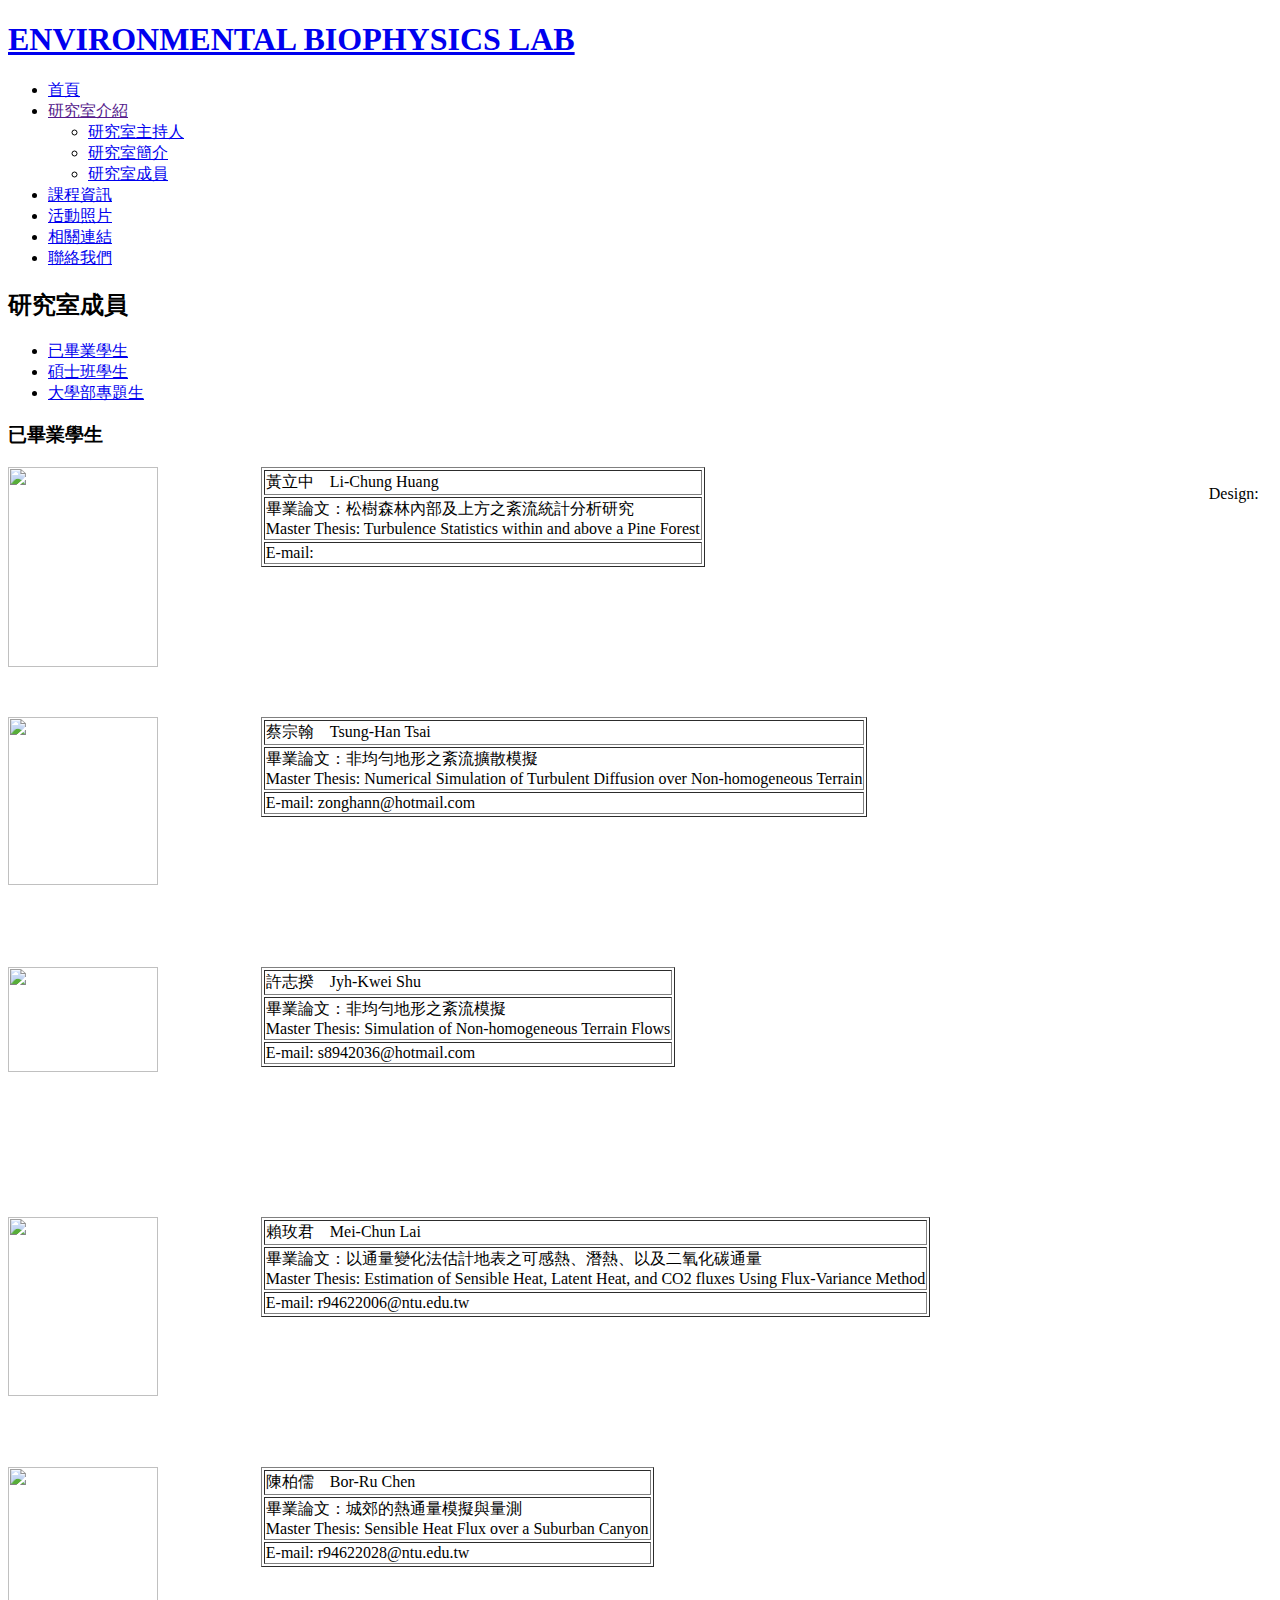
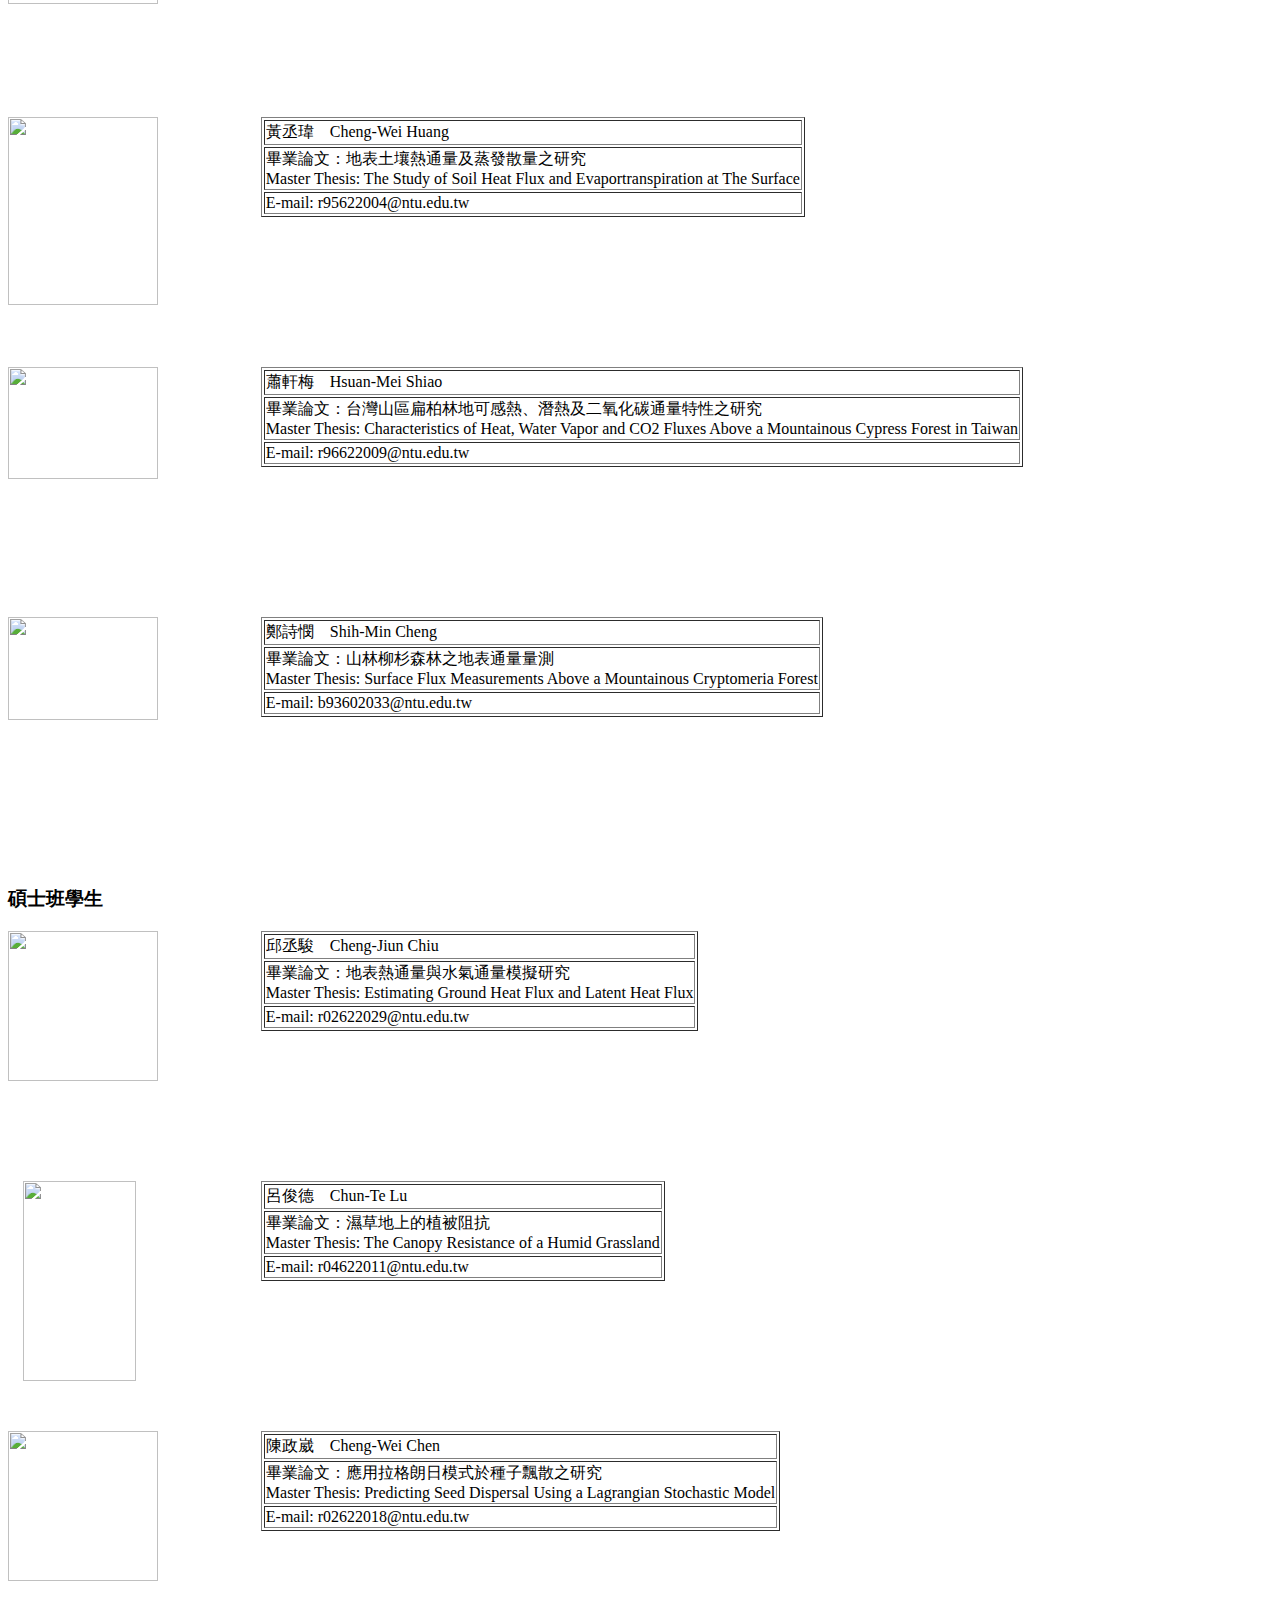
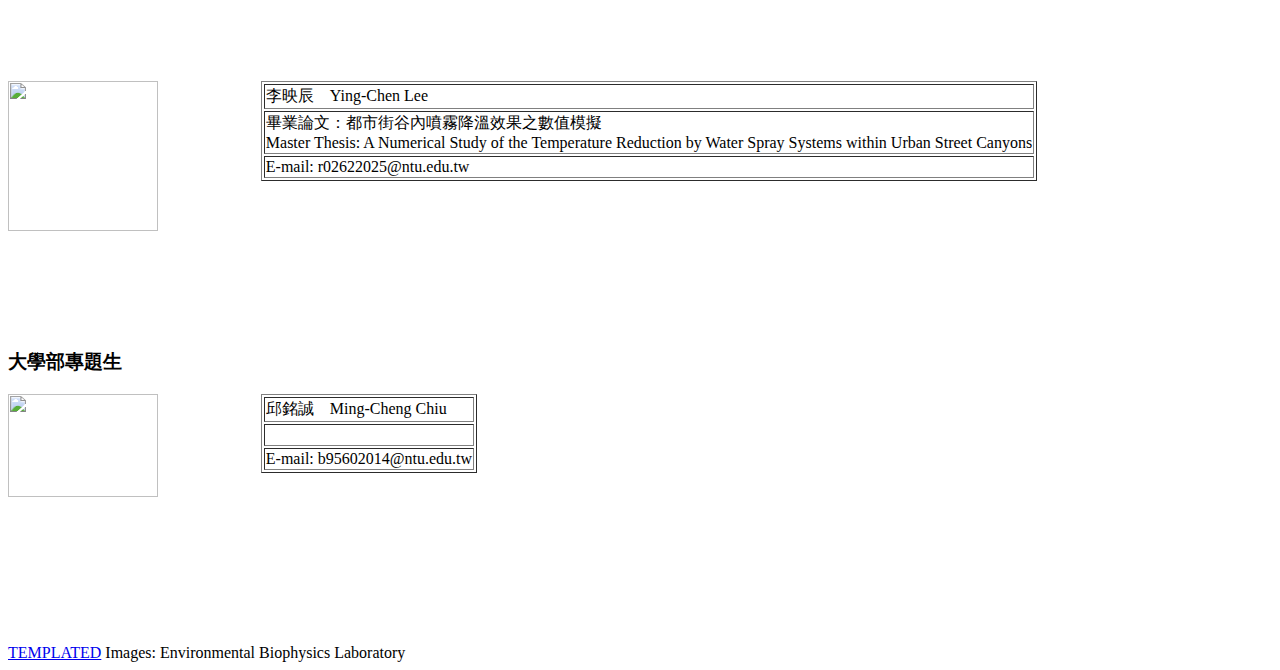
==== member.html @ 678f79be "Add files via upload" ====
<!DOCTYPE HTML>
<!--
	Solarize by TEMPLATED
	templated.co @templatedco
	Released for free under the Creative Commons Attribution 3.0 license (templated.co/license)
-->
<html>
	<head>
		<title>研究室成員 - 環境生物物理研究室</title>
		<meta http-equiv="content-type" content="text/html; charset=utf-8" />
		<meta name="description" content="" />
		<meta name="keywords" content="" />
		<!--[if lte IE 8]><script src="css/ie/html5shiv.js"></script><![endif]-->
		<script src="js/jquery.min.js"></script>
		<script src="js/jquery.dropotron.min.js"></script>
		<script src="js/skel.min.js"></script>
		<script src="js/skel-layers.min.js"></script>
		<script src="js/init.js"></script>
		<noscript>
			<link rel="stylesheet" href="css/skel.css" />
			<link rel="stylesheet" href="css/style.css" />
		</noscript>
		<!--[if lte IE 8]><link rel="stylesheet" href="css/ie/v8.css" /><![endif]-->
	</head>
	<body>

		<!-- Header Wrapper -->
			<div class="wrapper style1">
			
				<!-- Header -->
				<div id="header">
					<div class="container">
							
						<!-- Logo -->
							<h1><a href="index.html" id="logo">ENVIRONMENTAL BIOPHYSICS LAB</a></h1>
						
						<!-- Nav -->
							<nav id="nav">
								<ul>
									<li class="active"><a href="index.html">首頁</a></li>
									<li>
										<a href="">研究室介紹</a>
										<ul>
											<li><a href="prof.html">研究室主持人</a></li>
											<li><a href="about.html">研究室簡介</a></li>
											<li><a href="member.html">研究室成員</a></li>
											<!-- <li>
												<a href="">Phasellus consequat</a>
												<ul>
													<li><a href="#">Lorem ipsum dolor</a></li>
													<li><a href="#">Phasellus consequat</a></li>
													<li><a href="#">Magna phasellus</a></li>
													<li><a href="#">Etiam dolore nisl</a></li>
													<li><a href="#">Veroeros feugiat</a></li>
												</ul>
											</li> -->
											<!-- <li><a href="#">some text</a></li> -->
										</ul>
									</li>
									<li><a href="course.html">課程資訊</a></li>
									<li><a href="activities.html">活動照片</a></li>
									<li><a href="link.html">相關連結</a></li>
									<li><a href="contact.html">聯絡我們</a></li>
								</ul>
							</nav>
	
					</div>
				</div>
			</div>
		
		<!-- Main -->
			<div id="main" class="wrapper style4">
				<div class="container">
					<div class="row">

						<!-- Sidebar -->
						<div id="sidebar" class="2u">
							<section>
								<header class="major">
									<h2>研究室成員</h2>
								</header>									
								<ul class="default">
									<li><a href="#01">已畢業學生</a></li>
									<li><a href="#02">碩士班學生</a></li>
									<li><a href="#03">大學部專題生</a></li>									
								</ul>
							</section>
							<!-- <section>
								<header class="major">
									<h2>Mauris vulputate</h2>
								</header>
								<ul class="default">
									<li><a href="#">Pellentesque lectus gravida blandit</a></li>
									<li><a href="#">Lorem ipsum consectetuer adipiscing</a></li>
									<li><a href="#">Phasellus nibh pellentesque congue</a></li>
									<li><a href="#">Cras vitae metus aliquam pharetra</a></li>
									<li><a href="#">Maecenas vitae orci feugiat eleifend</a></li>
									<li><a href="#">Phasellus nibh pellentesque congue</a></li>
									<li><a href="#">Cras vitae metus aliquam pharetra</a></li>
								</ul>
							</section> -->
						</div>

						<!-- Content -->
						<div id="content" class="10u skel-cell-important">
							<section>
								<!-- <header class="major">
									<h2>謝正義</h2><br>
									<p>Cheng-I, Hsieh</p>
									<img src="images/prof.jpg">
									<!-- <span class="byline">Nullam non wisi a sem semper eleifend</span> -->
								<!--</header> -->
								<a name="01"></a>
								<h3>已畢業學生</h3>
								<div style="float: left; width: 20%; height: 250px"><img src="images/member/leyzon.jpg" width="150" height="200" border="0"></div>
								<div style="float: left;width: 75%; height: 250px"><table style="vertical-align:middle;" border="1">
									<tr>										
										<td>黃立中　Li-Chung Huang</td>										
									</tr>
									<tr>
										<td>畢業論文：松樹森林內部及上方之紊流統計分析研究<br>
										Master Thesis: Turbulence Statistics within and above a Pine Forest</td>
									</tr>
									<tr>
										<td>E-mail: </td>
									</tr>
								</table></div>

								<div style="float: left; width: 20%; height: 250px"><img src="images/member/zonghan.JPG" width="150" height="168" border="0"></div>
								<div style="float: left;width: 75%; height: 250px"><table style="vertical-align:middle;" border="1">
									<tr>
										<td>蔡宗翰　Tsung-Han Tsai</td>
									</tr>
									<tr>
										<td>畢業論文：非均勻地形之紊流擴散模擬<br>
										Master Thesis: Numerical Simulation of Turbulent Diffusion over Non-homogeneous Terrain</td>
									</tr>
									<tr>
										<td>E-mail: zonghann@hotmail.com</td>
									</tr>
								</table></div>
								<br>

								<div style="float: left; width: 20%; height: 250px"><img src="images/member/kway.jpg" width="150" height="105" border="0"></div>
								<div style="float: left;width: 75%; height: 250px"><table style="vertical-align:middle;" border="1">
									<tr>
										<td>許志揆　Jyh-Kwei Shu</td>
									</tr>
									<tr>
										<td>畢業論文：非均勻地形之紊流模擬<br>
										Master Thesis: Simulation of Non-homogeneous Terrain Flows</td>
									</tr>
									<tr>
										<td>E-mail: s8942036@hotmail.com</td>
									</tr>
								</table></div>
								
								<div style="float: left; width: 20%; height: 250px"><img src="images/member/DSCN2741-01.jpg" width="150" height="179" border="0"></div>
								<div style="float: left;width: 75%; height: 250px"><table style="vertical-align:middle;" border="1">
									<tr>
										<td>賴玫君　Mei-Chun Lai</td>
									</tr>
									<tr>
										<td>畢業論文：以通量變化法估計地表之可感熱、潛熱、以及二氧化碳通量<br>
										Master Thesis: Estimation of Sensible Heat, Latent Heat, and CO2 fluxes Using Flux-Variance Method</td>
									</tr>
									<tr>
										<td>E-mail: r94622006@ntu.edu.tw</td>
									</tr>
								</table></div>

								<div style="float: left; width: 20%; height: 250px"><img src="images/member/IMG_1865.jpg" width="150" height="137" border="0"></div>
								<div style="float: left;width: 75%; height: 250px"><table style="vertical-align:middle;" border="1">
									<tr>
										<td>陳柏儒　Bor-Ru Chen</td>
									</tr>
									<tr>
										<td>畢業論文：城郊的熱通量模擬與量測<br>
										Master Thesis: Sensible Heat Flux over a Suburban Canyon</td>
									</tr>
									<tr>
										<td>E-mail: r94622028@ntu.edu.tw</td>
									</tr>
								</table></div>

								<div style="float: left; width: 20%; height: 250px"><img src="images/member/DSC00196-1.jpg" width="150" height="188" border="0"></div>
								<div style="float: left;width: 75%; height: 250px"><table style="vertical-align:middle;" border="1">
									<tr>
										<td>黃丞瑋　Cheng-Wei Huang</td>
									</tr>
									<tr>
										<td>畢業論文：地表土壤熱通量及蒸發散量之研究<br>
										Master Thesis: The Study of Soil Heat Flux and Evaportranspiration at The Surface</td>
									</tr>
									<tr>
										<td>E-mail: r95622004@ntu.edu.tw</td>
									</tr>
								</table></div>

								<div style="float: left; width: 20%; height: 250px"><img src="images/member/P4170003.JPG" width="150" height="112" border="0"></div>
								<div style="float: left;width: 75%; height: 250px"><table style="vertical-align:middle;" border="1">
									<tr>
										<td>蕭軒梅　Hsuan-Mei Shiao</td>
									</tr>
									<tr>
										<td>畢業論文：台灣山區扁柏林地可感熱、潛熱及二氧化碳通量特性之研究<br>
										Master Thesis: Characteristics of Heat, Water Vapor and CO2 Fluxes Above a Mountainous Cypress Forest in Taiwan</td>
									</tr>
									<tr>
										<td>E-mail: r96622009@ntu.edu.tw</td>
									</tr>
								</table></div>
								
								<div style="float: left; width: 20%; height: 250px"><img src="images/member/cheng.JPG" width="150" height="103" border="0"></div>
								<div style="float: left;width: 75%; height: 250px"><table style="vertical-align:middle;" border="1">
									<tr>
										<td>鄭詩憫　Shih-Min Cheng</td>
									</tr>
									<tr>
										<td>畢業論文：山林柳杉森林之地表通量量測<br>
										Master Thesis:  Surface Flux Measurements Above a Mountainous Cryptomeria Forest</td>
									</tr>
									<tr>
										<td>E-mail: b93602033@ntu.edu.tw</td>
									</tr>
								</table></div>

								<a name="02"></a>
								<div style="float: left; width: 100%;"><h3>碩士班學生</h3></div>
								<div style="float: left; width: 20%; height: 250px"><img src="images/member/chengjiun.jpg" width="150" height="150" border="0"></div>
								<div style="float: left;width: 75%; height: 250px"><table style="vertical-align:middle;" border="1">
									<tr>
										<td>邱丞駿　Cheng-Jiun Chiu</td>
									</tr>
									<tr>
										<td>畢業論文：地表熱通量與水氣通量模擬研究<br>
										Master Thesis: Estimating Ground Heat Flux and Latent Heat Flux</td>
									</tr>
									<tr>
										<td>E-mail: r02622029@ntu.edu.tw</td>
									</tr>
								</table></div>

								<div style="float: left; width: 20%; height: 250px"><img src="images/member/chunte.jpg" style="width:112.5px; height:200px; border:0;margin-left: 15px;"></div>
								<div style="float: left;width: 75%; height: 250px"><table style="vertical-align:middle;" border="1">
									<tr>
										<td>呂俊德　Chun-Te Lu</td>
									</tr>
									<tr>
										<td>畢業論文：濕草地上的植被阻抗<br>
										Master Thesis: The Canopy Resistance of a Humid Grassland</td>
									</tr>
									<tr>
										<td>E-mail: r04622011@ntu.edu.tw</td>
									</tr>
								</table></div>

								<div style="float: left; width: 20%; height: 250px"><img src="images/member/weichen.jpg" width="150" height="150" border="0"></div>
								<div style="float: left;width: 75%; height: 250px"><table style="vertical-align:middle;" border="1">
									<tr>
										<td>陳政崴　Cheng-Wei Chen</td>
									</tr>
									<tr>
										<td>畢業論文：應用拉格朗日模式於種子飄散之研究<br>
										Master Thesis: Predicting Seed Dispersal Using a Lagrangian Stochastic Model</td>
									</tr>
									<tr>
										<td>E-mail: r02622018@ntu.edu.tw</td>
									</tr>
								</table></div>

								<div style="float: left; width: 20%; height: 250px"><img src="images/member/yingchen.jpg" width="150" height="150" border="0"></div>
								<div style="float: left;width: 75%; height: 250px"><table style="vertical-align:middle;" border="1">
									<tr>
										<td>李映辰　Ying-Chen Lee</td>
									</tr>
									<tr>
										<td>畢業論文：都市街谷內噴霧降溫效果之數值模擬<br>
										Master Thesis: A Numerical Study of the Temperature Reduction by Water Spray Systems within Urban Street Canyons</td>
									</tr>
									<tr>
										<td>E-mail: r02622025@ntu.edu.tw</td>
									</tr>
								</table></div>
																
								<a name="03"></a>
								<div style="float: left; width: 100%;"><h3>大學部專題生</h3></div>
								<div style="float: left; width: 20%; height: 250px"><img src="images/member/chiu.JPG" width="150" height="103" border="0"></div>
								<div style="float: left;width: 75%; height: 250px"><table style="vertical-align:middle;" border="1">
									<tr>
										<td>邱銘誠　Ming-Cheng Chiu</td>
									</tr>
									<tr>
										<td> <br>
										</td>
									</tr>
									<tr>
										<td>E-mail: b95602014@ntu.edu.tw</td>
									</tr>
								</table></div>
														
							</section>
						</div>
					</div>
				</div>
			</div>
		
		<!-- Team -->
			<!--<div class="wrapper style5">
				<section id="team" class="container">
					<header class="major">
						<h2>Cras vitae metus aliNuam</h2>
						<span class="byline">pulvinar mollis. Vestibulum sem magna, elementum vestibulum arcu</span>
					</header>
					<div class="row">
						<div class="3u">
							<a href="#" class="image"><img src="images/placeholder.png" alt=""></a>
							<h3>Molly Millions</h3>
							<p>In posuere eleifend odio quisque semper augue wisi ligula.</p>
						</div>
						<div class="3u">
							<a href="#" class="image"><img src="images/placeholder.png" alt=""></a>
							<h3>Henry Dorsett Case</h3>
							<p>In posuere eleifend odio quisque semper augue wisi ligula.</p>
						</div>
						<div class="3u">
							<a href="#" class="image"><img src="images/placeholder.png" alt=""></a>
							<h3>Willis Corto</h3>
							<p>In posuere eleifend odio quisque semper augue wisi ligula.</p>
						</div>
						<div class="3u">
							<a href="#" class="image"><img src="images/placeholder.png" alt=""></a>
							<h3>Linda Lee</h3>
							<p>In posuere eleifend odio quisque semper augue wisi ligula.</p>
						</div>
					</div>
				</section>
			</div>-->

	<!-- Footer -->
		<div id="footer">
			<!-- <section class="container">
				<header class="major">
					<h2>Connect with us</h2>
					<span class="byline">Integer sit amet pede vel arcu aliquet pretium</span>
				</header>
				<ul class="icons">
					<li class="active"><a href="#" class="fa fa-facebook"><span>Facebook</span></a></li>
					<li><a href="#" class="fa fa-twitter"><span>Twitter</span></a></li>
					<li><a href="#" class="fa fa-dribbble"><span>Pinterest</span></a></li>
					<li><a href="#" class="fa fa-google-plus"><span>Google+</span></a></li>
				</ul>
				<hr />
			</section> -->
			
			<!-- Copyright -->
				<div id="copyright">
					Design: <a href="http://templated.co">TEMPLATED</a> Images: Environmental Biophysics Laboratory
				</div>			
		</div>

	</body>
</html>
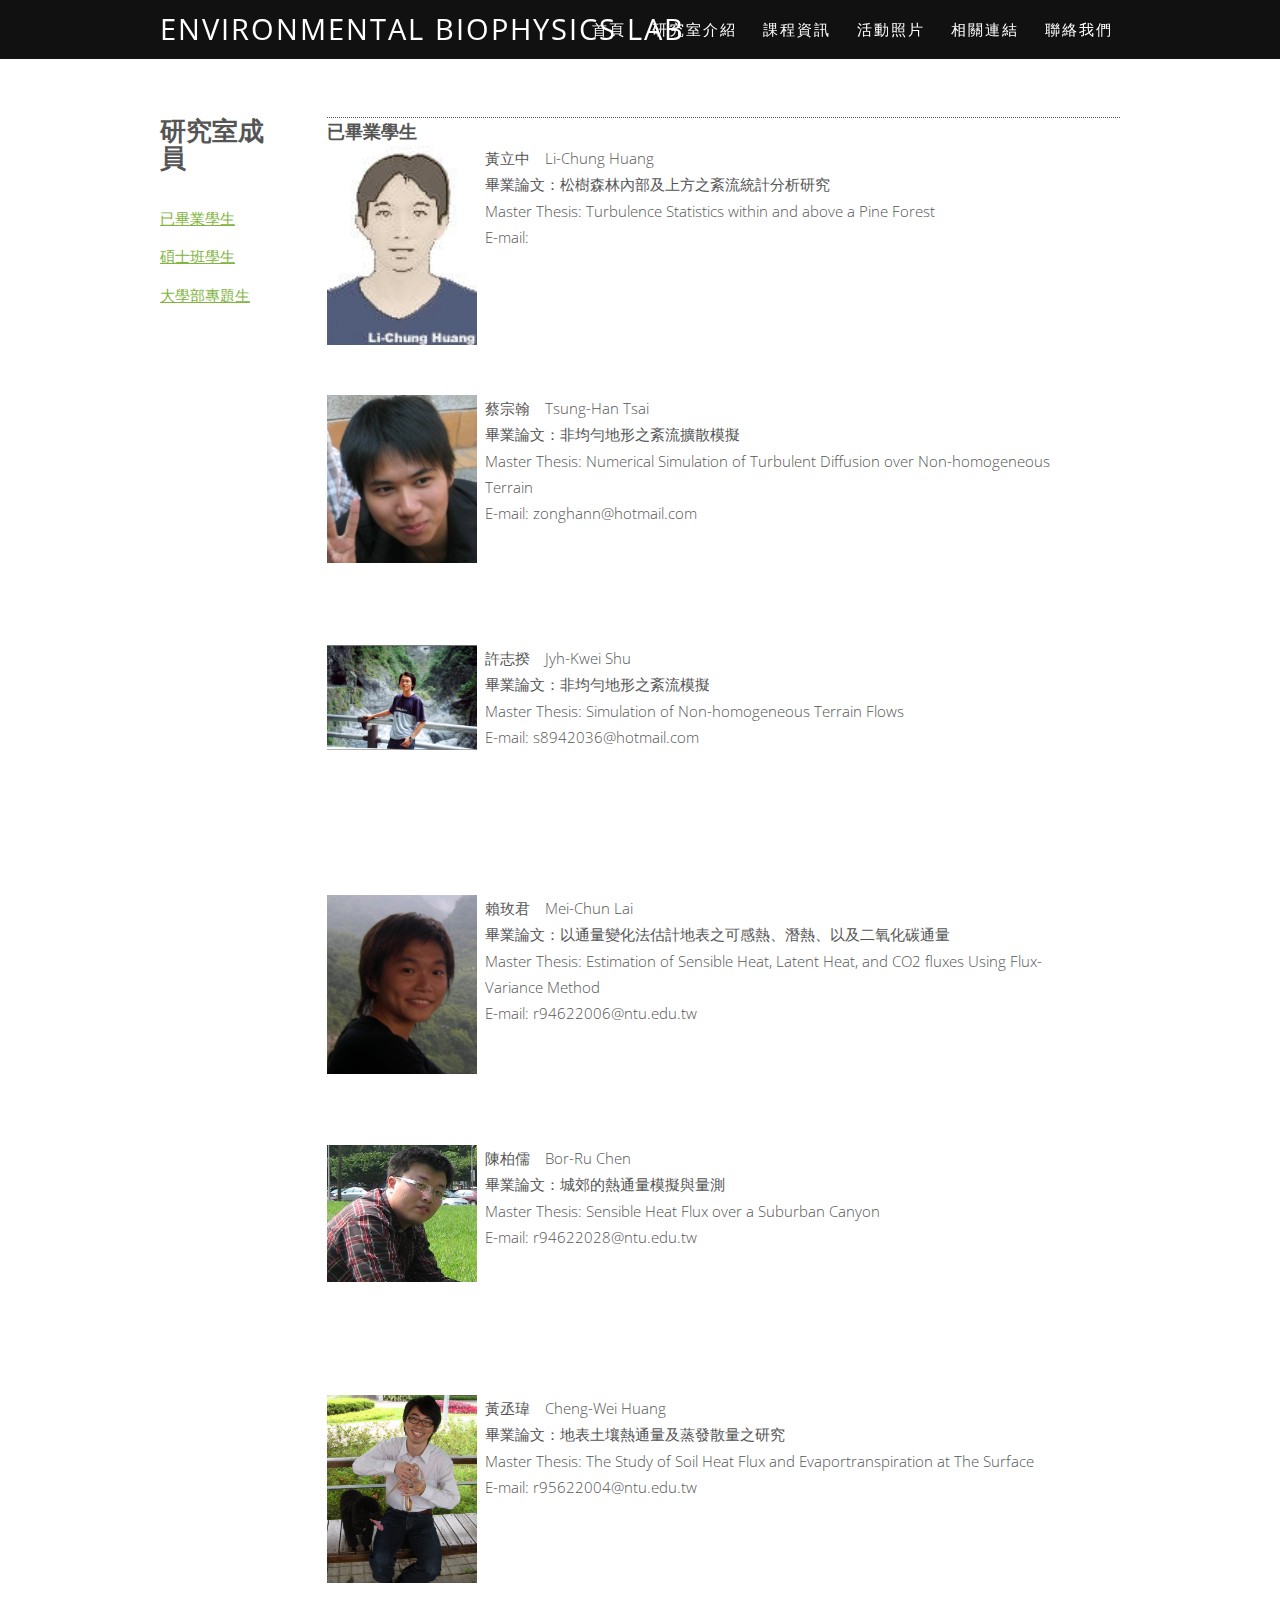
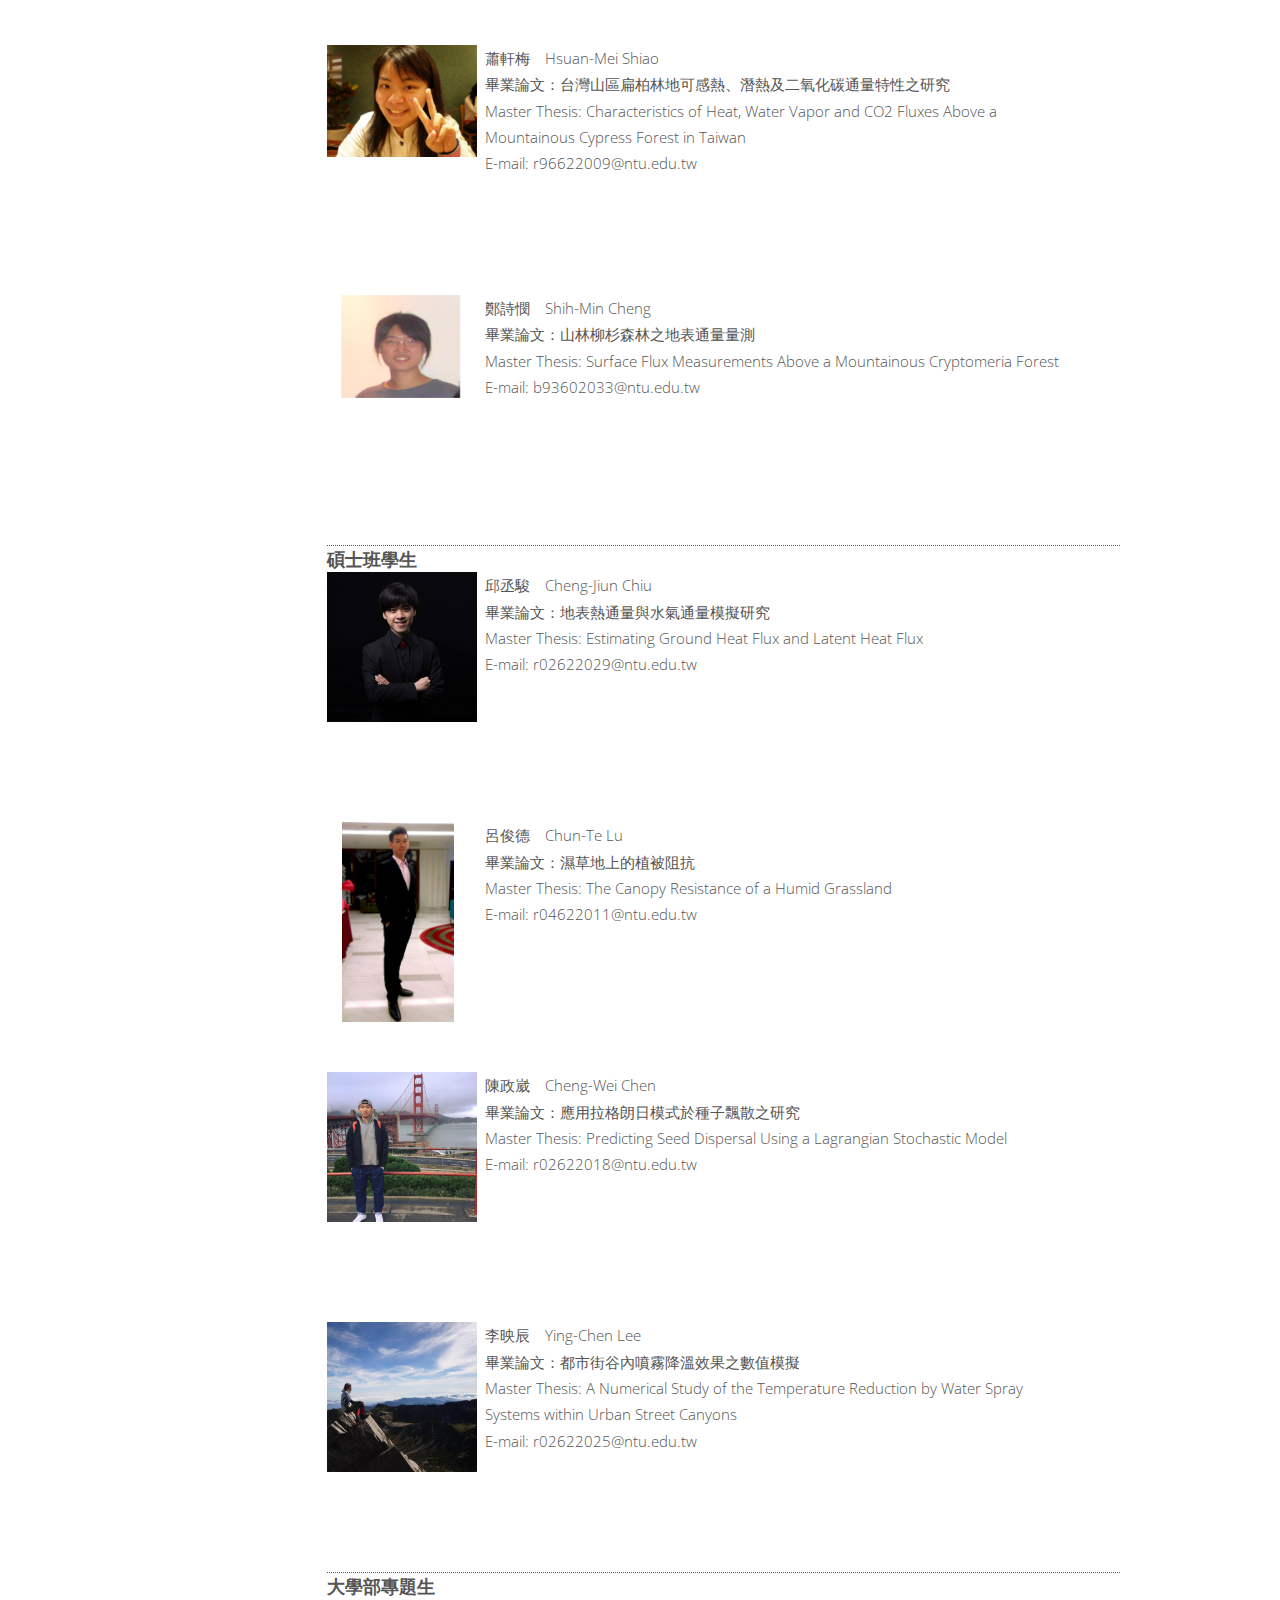
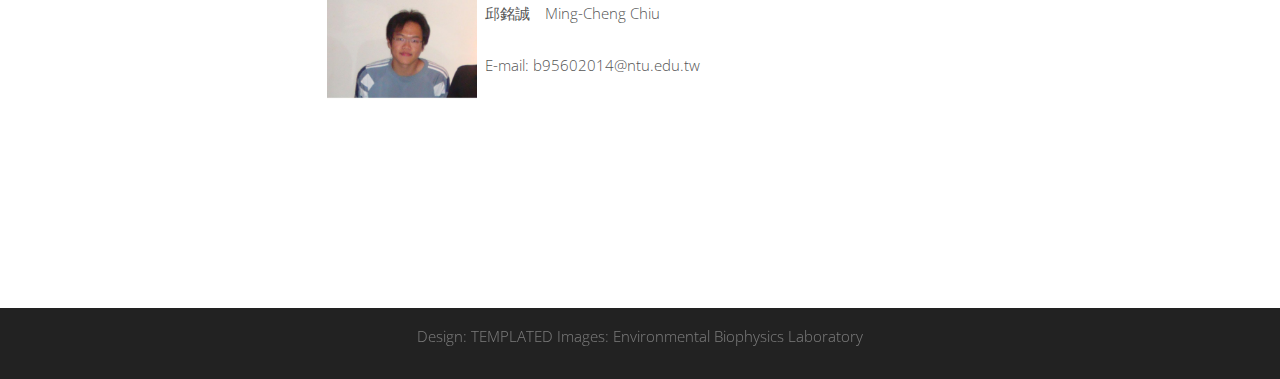
==== commit 759d20e7: "Update member.html" ====
--- a/member.html
+++ b/member.html
@@ -255,7 +255,7 @@
 									</tr>
 								</table></div>
 
-								<div style="float: left; width: 20%; height: 250px"><img src="images/member/weichen.jpg" width="150" height="150" border="0"></div>
+								<div style="float: left; width: 20%; height: 250px"><img src="images/member/weichen.JPG" width="150" height="150" border="0"></div>
 								<div style="float: left;width: 75%; height: 250px"><table style="vertical-align:middle;" border="1">
 									<tr>
 										<td>陳政崴　Cheng-Wei Chen</td>
@@ -360,4 +360,4 @@
 		</div>
 
 	</body>
-</html>+</html>
--- a/css/skel.css
+++ b/css/skel.css
@@ -0,0 +1,185 @@
+/* Resets (http://meyerweb.com/eric/tools/css/reset/ | v2.0 | 20110126 | License: none (public domain)) */
+
+	html,body,div,span,applet,object,iframe,h1,h2,h3,h4,h5,h6,p,blockquote,pre,a,abbr,acronym,address,big,cite,code,del,dfn,em,img,ins,kbd,q,s,samp,small,strike,strong,sub,sup,tt,var,b,u,i,center,dl,dt,dd,ol,ul,li,fieldset,form,label,legend,table,caption,tbody,tfoot,thead,tr,th,td,article,aside,canvas,details,embed,figure,figcaption,footer,header,hgroup,menu,nav,output,ruby,section,summary,time,mark,audio,video{margin:0;padding:0;border:0;font-size:100%;font:inherit;vertical-align:baseline;}article,aside,details,figcaption,figure,footer,header,hgroup,menu,nav,section{display:block;}body{line-height:1;}ol,ul{list-style:none;}blockquote,q{quotes:none;}blockquote:before,blockquote:after,q:before,q:after{content:'';content:none;}table{border-collapse:collapse;border-spacing:0;}body{-webkit-text-size-adjust:none}
+
+/* Box Model */
+
+	*, *:before, *:after {
+		-moz-box-sizing: border-box;
+		-webkit-box-sizing: border-box;
+		box-sizing: border-box;
+	}
+
+/* Container */
+
+	body {
+		/* min-width: (containers) */
+		min-width: 1200px;
+	}
+
+	.container {
+		margin-left: auto;
+		margin-right: auto;
+		
+		/* width: (containers) */
+		width: 1200px;
+	}
+
+	/* Modifiers */
+	
+		.container.small {
+			/* width: (containers) * 0.75; */
+			width: 900px;
+		}
+
+		.container.big {
+			width: 100%;
+
+			/* max-width: (containers) * 1.25; */
+			max-width: 1500px;
+
+			/* min-width: (containers); */
+			min-width: 1200px;
+		}
+
+/* Grid */
+
+	.\31 2u { width: 100% }
+	.\31 1u { width: 91.6666666667% }
+	.\31 0u { width: 83.3333333333% }
+	.\39 u { width: 75% }
+	.\38 u { width: 66.6666666667% }
+	.\37 u { width: 58.3333333333% }
+	.\36 u { width: 50% }
+	.\35 u { width: 41.6666666667% }
+	.\34 u { width: 33.3333333333% }
+	.\33 u { width: 25% }
+	.\32 u { width: 16.6666666667% }
+	.\31 u { width: 8.3333333333% }
+	.\-11u { margin-left: 91.6666666667% }
+	.\-10u { margin-left: 83.3333333333% }
+	.\-9u { margin-left: 75% }
+	.\-8u { margin-left: 66.6666666667% }
+	.\-7u { margin-left: 58.3333333333% }
+	.\-6u { margin-left: 50% }
+	.\-5u { margin-left: 41.6666666667% }
+	.\-4u { margin-left: 33.3333333333% }
+	.\-3u { margin-left: 25% }
+	.\-2u { margin-left: 16.6666666667% }
+	.\-1u { margin-left: 8.3333333333% }
+
+	/* Rows */
+
+		.row > * {
+			float: left;
+		}
+
+		.row:after {
+			content: '';
+			display: block;
+			clear: both;
+			height: 0;
+		}
+
+		.row:first-child > * {
+			padding-top: 0 !important;
+		}
+
+		/* Normal */
+
+			.row > * {
+				/* padding-left: (gutters) */
+				padding-left: 40px;
+			}
+
+			.row + .row > * {
+				/* padding: (gutters) 0 0 (gutters) */
+				padding: 40px 0 0 40px;
+			}
+
+			.row {
+				/* margin-left: -(gutters) */
+				margin-left: -40px;
+			}
+
+		/* Flush */
+
+			.row.flush > * {
+				padding-left: 0;
+			}
+
+			.row + .row.flush > * {
+				padding: 0;
+			}
+
+			.row.flush {
+				margin-left: 0;
+			}
+
+		/* Quarter */
+
+			.row.quarter > * {
+				/* padding-left: (gutters * 0.25) */
+				padding-left: 10px;
+			}
+
+			.row + .row.quarter > * {
+				/* padding: (gutters * 0.25) 0 0 (gutters * 0.25) */
+				padding: 10px 0 0 10px;
+			}
+
+			.row.quarter {
+				/* margin-left: -(gutters * 0.25) */
+				margin-left: -10px;
+			}
+
+		/* Half */
+
+			.row.half > * {
+				/* padding-left: (gutters * 0.5) */
+				padding-left: 20px;
+			}
+
+			.row + .row.half > * {
+				/* padding: (gutters * 0.5) 0 0 (gutters * 0.5) */
+				padding: 20px 0 0 20px;
+			}
+
+			.row.half {
+				/* margin-left: -(gutters * 0.5) */
+				margin-left: -20px;
+			}
+
+		/* One and (a) Half */
+
+			.row.oneandhalf > * {
+				/* padding-left: (gutters * 1.5) */
+				padding-left: 60px;
+			}
+
+			.row + .row.oneandhalf > * {
+				/* padding: (gutters * 1.5) 0 0 (gutters * 1.5) */
+				padding: 60px 0 0 60px;
+			}
+
+			.row.oneandhalf {
+				/* margin-left: -(gutters * 1.5) */
+				margin-left: -60px;
+			}
+
+		/* Double */
+
+			.row.double > * {
+				/* padding-left: (gutters * 2) */
+				padding-left: 80px;
+			}
+
+			.row + .row.double > * {
+				/* padding: (gutters * 2) 0 0 (gutters * 2) */
+				padding: 80px 0 0 80px;
+			}
+
+			.row.double {
+				/* margin-left: -(gutters * 2) */
+				margin-left: -80px;
+			}--- a/css/style.css
+++ b/css/style.css
@@ -0,0 +1,804 @@
+@import url("font-awesome.min.css");
+@import url("http://fonts.googleapis.com/css?family=Open+Sans:300,400,600,700,800");
+
+/*
+	Solarize by TEMPLATED
+	templated.co @templatedco
+	Released for free under the Creative Commons Attribution 3.0 license (templated.co/license)
+*/
+
+/* Basic */
+
+	body {
+		background: #222222;
+	}
+
+		body.loading * {
+			-moz-transition: none !important;
+			-webkit-transition: none !important;
+			-o-transition: none !important;
+			-ms-transition: none !important;
+			transition: none !important;
+			-moz-animation: none !important;
+			-webkit-animation: none !important;
+			-o-animation: none !important;
+			-ms-animation: none !important;
+			animation: none !important;
+		}
+
+	body, input, select, textarea {
+		color: #555555;
+		font-family: 'Open Sans', sans-serif;
+		font-size: 12pt;
+		font-weight: 300;
+		line-height: 1.65em;
+	}
+
+	a {
+		color: #82b440;
+		text-decoration: underline;
+	}
+
+	strong, b {
+		font-weight: 700;
+	}
+
+	em, i {
+		font-style: italic;
+	}
+
+	p, ul, ol, dl, table, blockquote {
+		margin: 0em 0 2.7em 0;
+	}
+
+	p {
+		line-height: 1.8em;
+	}
+
+		p.medium {
+			font-size: 1.4em;
+		}
+
+	h1, h2, h3, h4, h5, h6 {
+		color: inherit;
+		font-weight: 700;
+	}
+
+		h1 a, h2 a, h3 a, h4 a, h5 a, h6 a {
+			color: inherit;
+			text-decoration: none;
+		}
+
+	h2 {
+		font-size: 1.5em;
+	}
+
+	h3 {
+		font-size: 1.25em;
+	}
+
+	sub {
+		font-size: 0.8em;
+		position: relative;
+		top: 0.5em;
+	}
+
+	sup {
+		font-size: 0.8em;
+		position: relative;
+		top: -0.5em;
+	}
+
+	hr {
+		border-top: solid 1px #82b440;
+		border: 0;
+		margin-bottom: 1.5em;
+	}
+
+	blockquote {
+		border-left: solid 0.5em #82b440;
+		font-style: italic;
+		padding: 1em 0 1em 2em;
+	}
+
+	section.special, article.special {
+		text-align: center;
+	}
+
+	header.major {
+		padding-bottom: 3em;
+		text-align: center;
+		text-transform: uppercase;
+	}
+
+		header.major h2 {
+			font-size: 2.6em;
+			font-weight: 700;
+		}
+
+		header.major .byline {
+			display: block;
+			padding-top: 1em;
+			letter-spacing: 1px;
+			font-size: 1.4em;
+		}
+
+	footer > :last-child {
+		margin-bottom: 0;
+	}
+
+	footer.major {
+		padding-top: 3em;
+	}
+
+/* Form */
+
+	input[type="text"],
+	input[type="password"],
+	input[type="email"],
+	textarea {
+		-moz-appearance: none;
+		-webkit-appearance: none;
+		-o-appearance: none;
+		-ms-appearance: none;
+		appearance: none;
+		background: none;
+		border: solid 1px #82b440;
+		color: inherit;
+		display: block;
+		outline: 0;
+		padding: 0.75em;
+		text-decoration: none;
+		width: 100%;
+	}
+
+		input[type="text"]:focus,
+		input[type="password"]:focus,
+		input[type="email"]:focus,
+		textarea:focus {
+			border-color: #82b440;
+		}
+
+	input[type="text"],
+	input[type="password"],
+	input[type="email"] {
+		line-height: 1em;
+	}
+
+	::-webkit-input-placeholder {
+		color: inherit;
+		opacity: 0.5;
+		position: relative;
+		top: 3px;
+	}
+
+	:-moz-placeholder {
+		color: inherit;
+		opacity: 0.5;
+	}
+
+	::-moz-placeholder {
+		color: inherit;
+		opacity: 0.5;
+	}
+
+	:-ms-input-placeholder {
+		color: inherit;
+		opacity: 0.5;
+	}
+
+	.formerize-placeholder {
+		color: rgba(85, 85, 85, 0.5) !important;
+	}
+
+/* Image */
+
+	.image {
+		border: 0;
+		position: relative;
+	}
+
+		.image.fit {
+			display: block;
+		}
+
+			.image.fit img {
+				display: block;
+				width: 100%;
+			}
+
+		.image.feature {
+			display: block;
+			margin: 0 0 2em 0;
+		}
+
+			.image.feature img {
+				display: block;
+				width: 100%;
+			}
+
+/* Icon */
+
+	.icon {
+		position: relative;
+	}
+
+		.icon:before {
+			content: "";
+			-moz-osx-font-smoothing: grayscale;
+			-webkit-font-smoothing: antialiased;
+			font-family: FontAwesome;
+			font-style: normal;
+			font-weight: normal;
+			text-transform: none !important;
+		}
+
+		.icon > .label {
+			display: none;
+		}
+
+/* Lists */
+
+	ol.default {
+		list-style: decimal;
+		padding-left: 1.25em;
+	}
+
+		ol.default li {
+			padding-left: 0.25em;
+		}
+
+	ul.default {
+		margin: 0;
+		padding: 0;
+		list-style: none;
+	}
+
+		ul.default li {
+			padding: 0.40em 0em;
+		}
+
+	ul.icons {
+		cursor: default;
+		padding-bottom: 2em;
+	}
+
+		ul.icons li {
+			display: inline-block;
+			line-height: 1em;
+			padding: 0.5em 1em;
+		}
+
+			ul.icons li:first-child {
+				padding-left: 0;
+			}
+
+			ul.icons li span {
+				display: none;
+			}
+
+			ul.icons li a {
+				text-decoration: none;
+				font-size: 2em;
+				color: inherit;
+				opacity: 0.2;
+				-moz-transition: all 0.35s ease-in-out;
+				-webkit-transition: all 0.35s ease-in-out;
+				-o-transition: all 0.35s ease-in-out;
+				-ms-transition: all 0.35s ease-in-out;
+				transition: all 0.35s ease-in-out;
+			}
+
+			ul.icons li a:hover {
+				color: inherit;
+				opacity: 1;
+			}
+
+	ul.actions {
+		cursor: default;
+	}
+
+		ul.actions:last-child {
+			margin-bottom: 0;
+		}
+
+		ul.actions li {
+			display: inline-block;
+			padding: 0 0 0 1.5em;
+		}
+
+			ul.actions li:first-child {
+				padding: 0;
+			}
+
+		ul.actions.vertical li {
+			display: block;
+			padding: 1.5em 0 0 0;
+		}
+
+			ul.actions.vertical li:first-child {
+				padding: 0;
+			}
+
+	ul.special-icons {
+		margin: 0em;
+		padding: 0em;
+	}
+
+		ul.special-icons > li {
+			position: relative;
+			padding: 0.50em 0em 0.50em 0em;
+		}
+
+		ul.special-icons > li:before {
+			position: absolute;
+			left: 0;
+			top: 2em;
+			display: block;
+			background: none;
+			font-size: 2em;
+			border-radius: 5px;
+		}
+
+		ul.special-icons > li:first-child {
+			border-top: none;
+		}
+
+		ul.special-icons h3 {
+			margin-bottom: 0.80em;
+			line-height: 2em;
+			text-transform: uppercase;
+			font-weight: 700;
+			font-size: 1.2em;
+		}
+
+		ul.special-icons span {
+			line-height: 190%;
+		}
+
+		ul.special-icons .fa {
+			float: left;
+			display: inline-block;
+			padding-right: 1em;
+			font-size: 1.4em;
+			color: #82b440;
+		}
+
+		ul.special-icons p {
+			padding-left: 2.7em;
+		}
+
+/* Tables */
+
+	table {
+		width: 100%;
+	}
+
+		table.default {
+			width: 100%;
+		}
+
+			table.default tbody tr {
+				border-bottom: solid 1px #82b440;
+			}
+
+			table.default td {
+				padding: 0.5em 1em 0.5em 1em;
+			}
+
+			table.default th {
+				font-weight: 700;
+				padding: 0.5em 1em 0.5em 1em;
+				text-align: left;
+			}
+
+			table.default thead {
+				background: #555555;
+				color: #fff;
+			}
+
+/* Button */
+
+	input[type="submit"],
+	input[type="reset"],
+	input[type="button"],
+	.button {
+		-moz-appearance: none;
+		-webkit-appearance: none;
+		-o-appearance: none;
+		-ms-appearance: none;
+		appearance: none;
+		background: none;
+		border-radius: none;
+		border: 2px solid;
+		border-color: #82b440;
+		color: #82b440;
+		cursor: pointer;
+		display: inline-block;
+		padding: 0.90em 1.2em;
+		letter-spacing: 1px;
+		text-align: center;
+		text-decoration: none;
+		text-transform: uppercase;
+		font-size: 1.4em;
+		-moz-transition: all 0.35s ease-in-out;
+		-webkit-transition: all 0.35s ease-in-out;
+		-o-transition: all 0.35s ease-in-out;
+		-ms-transition: all 0.35s ease-in-out;
+		transition: all 0.35s ease-in-out;
+	}
+
+		input[type="submit"]:hover,
+		input[type="reset"]:hover,
+		input[type="button"]:hover,
+		.button:hover {
+			background: #82b440;
+			color: white;
+		}
+
+		input[type="submit"].alt,
+		input[type="reset"].alt,
+		input[type="button"].alt,
+		.button.alt {
+			border-color: inherit;
+			color: inherit;
+		}
+
+			input[type="submit"].alt:hover,
+			input[type="reset"].alt:hover,
+			input[type="button"].alt:hover,
+			.button.alt:hover {
+				background: white;
+				color: #82b440;
+			}
+
+		input[type="submit"].fit,
+		input[type="reset"].fit,
+		input[type="button"].fit,
+		.button.fit {
+			width: 100%;
+		}
+
+		input[type="submit"].small,
+		input[type="reset"].small,
+		input[type="button"].small,
+		.button.small {
+			font-size: 0.8em;
+		}
+
+/* Wrapper */
+
+	.wrapper {
+		padding: 6em 0em 4em 0em;
+	}
+
+		.wrapper.style1 {
+			padding: 0em;
+			background: /*#82b440;*/ /*#222222;*/ url(../images/banner2.jpg) no-repeat;
+			background-size: /*cover*/ 100% 100%;
+		}
+
+		.wrapper.style2 {
+			background: #f2f2f2;
+		}
+
+			.wrapper.style2 .major {
+				text-align: left !important;
+			}
+
+				.wrapper.style2 .major h2 {
+					display: block;
+					margin-bottom: 0.70em;
+					letter-spacing: 1px;
+					line-height: 1.4em;
+					text-transform: uppercase;
+					font-size: 1.8em;
+					font-weight: 400;
+				}
+
+				.wrapper.style2 .major .byline {
+					letter-spacing: normal;
+					line-height: 1.6em;
+					text-transform: capitalize;
+					font-size: 1.4em;
+				}
+
+			.wrapper.style2 h3 {
+				display: block;
+				margin-bottom: 1em;
+				letter-spacing: 1px;
+				line-height: 1.4em;
+				text-transform: uppercase;
+				font-size: 1.6em;
+				font-weight: 400;
+			}
+
+		.wrapper.style3 {
+			padding-bottom: 6em;
+			background: #82b440;
+			text-align: center;
+			color: white;
+		}
+
+			.wrapper.style3 .container {
+				padding-left: 6em;
+				padding-right: 6em;
+			}
+
+			.wrapper.style3 p {
+				font-size: 1.6em;
+			}
+
+		.wrapper.style4 {
+			background: white;
+		}
+			.wrapper.style4 h3 {
+				border-top: 1px dotted;
+			}
+		.wrapper.style5 {
+			background: #82b440;
+			text-align: center;
+			color: white;
+		}
+
+			.wrapper.style5 .image {
+				display: block;
+				width: 60%;
+				margin: 0em auto 2em auto;
+			}
+
+				.wrapper.style5 .image img {
+					border-radius: 50%;
+					border: 10px solid;
+					border-color: white;
+				}
+
+/* Header */
+
+	#header {
+		color: white;
+		height: 4em;
+		background: rgba(0, 0, 0, 0.5);
+	}
+
+		#header .container {
+			position: relative;
+		}
+
+	.homepage #logo {
+		display: none;
+	}
+
+	.homepage #nav {
+		position: static;
+		right: none;
+		text-align: center;
+	}
+
+	#logo {
+		line-height: 2em;
+		letter-spacing: 2px;
+		text-transform: uppercase;
+		font-size: 2em;
+		font-weight: 400;
+	}
+
+		#logo h1 {
+			display: inline-block;
+			margin: 0;
+			padding: 0;
+			text-align: left;
+		}
+
+		#logo a {
+			color: inherit;
+		}
+
+	#nav {
+		position: absolute;
+		top: 0;
+		right: 0;
+	}
+
+		#nav > ul {
+			margin: 0;
+		}
+
+			#nav > ul > li {
+				border-radius: 4px;
+				display: inline-block;
+				margin-left: 0.5em;
+				padding: 0 0.5em;
+			}
+
+				#nav > ul > li a {
+					color: inherit;
+					line-height: 4em;
+					letter-spacing: 2px;
+					text-decoration: none;
+					text-transform: uppercase;
+					font-weight: 400;
+					font-size: 1em;
+				}
+
+				#nav > ul > li:first-child {
+					margin-left: 0;
+				}
+
+				#nav > ul > li.active a {
+					color: white;
+				}
+
+				#nav > ul > li > ul {
+					display: none;
+				}
+
+/* Dropotron */
+
+	.dropotron {
+		top: 2em;
+		background: rgba(32, 32, 32, 0.75);
+		border-radius: 4px;
+		color: inherit;
+		min-width: 12em;
+		padding: 1em 0;
+		color: white;
+	}
+
+		.dropotron > li {
+			line-height: 2em;
+			padding: 0 1em;
+		}
+
+			.dropotron > li > a {
+				color: inherit;
+				letter-spacing: 2px;
+				text-decoration: none;
+				text-transform: uppercase;
+			}
+
+			.dropotron > li.active > a, .dropotron > li:hover > a {
+				color: inherit;
+			}
+
+		.dropotron.level-0 {
+			border-radius: 0 0 4px 4px;
+			font-size: 1em;
+			margin-left: -0.5em;
+		}
+
+/* Banner */
+
+	#banner {
+		padding: 12em 0em 3.2em 0em;
+		text-align: center;
+		text-transform: uppercase;
+		color: white;
+	}
+
+		#banner .container {
+			padding: 0em 16em;
+		}
+
+		#banner h2 {
+			display: inline-block;
+			padding: 0.50em 0.30em;
+			background: #82b440;
+			font-size: 2em;
+			font-weight: 400;
+		}
+
+		#banner span, #banner p {
+			display: block;
+			letter-spacing: 1px;
+			text-transform: uppercase;
+			font-size: 1.6em;
+			font-weight: 300;
+		}
+
+		#banner span {
+			padding: 1.5em 0em;
+			color: white;			
+		}
+
+/* Main */
+
+	#main {
+		padding: 4em 0;
+	}
+
+		#main #content .major, #main #sidebar .major {
+			text-align: left;
+		}
+
+		#main #sidebar section {
+			margin-top: 4em;
+		}
+
+			#main #sidebar section:first-child {
+				margin-top: 0;
+			}
+
+		#main #sidebar .major {
+			padding-bottom: 2em;
+		}
+
+			#main #sidebar .major h2 {
+				font-size: 1.8em;
+			}
+
+/* Footer */
+
+	#footer {
+		padding: 1em 0 0em 0;
+		text-align: center;
+		color: white;
+	}
+
+		#footer hr {
+			border-bottom: 1px solid;
+			border-color: inherit;
+			opacity: .05;
+		}
+
+		#footer .major h2 {
+			color: inherit;
+		}
+
+		#footer .major .byline {
+			color: inherit;
+			opacity: .4;
+		}
+
+		#footer .copyright {
+			margin-top: 0em;
+			text-align: center;
+			border-color: white;
+		}
+
+/* Copyright */
+
+	#copyright {
+		position: relative;
+		text-transform: capitalize;
+		text-align: center;
+		padding: 0em 0em 2em 0em;
+		color: white;
+		opacity: .40;
+	}
+
+		#copyright a {
+			text-decoration: none;
+			color: inherit;
+		}
+
+/* Extra */
+
+	#extra1 h2 {
+		display: block;
+		margin-bottom: 1em;
+		letter-spacing: 1px;
+		line-height: 1.4em;
+		text-transform: uppercase;
+		font-size: 1.8em;
+		font-weight: 400;
+	}
+
+	#extra1 h3 {
+		display: block;
+		margin-bottom: 1em;
+		letter-spacing: 1px;
+		line-height: 1.4em;
+		text-transform: uppercase;
+		font-size: 1.6em;
+		font-weight: 400;
+	}
+
+/* Team */
+
+	#team h3 {
+		margin-bottom: 0.50em;
+		letter-spacing: 2px;
+		text-transform: uppercase;
+		font-weight: 700;
+	}--- a/css/ie/v8.css
+++ b/css/ie/v8.css
@@ -0,0 +1,30 @@
+/*
+	Solarize by TEMPLATED
+	templated.co @templatedco
+	Released for free under the Creative Commons Attribution 3.0 license (templated.co/license)
+*/
+
+/* Header */
+
+	#header {
+		background: #4c4c4c;
+	}
+
+/* Wrapper */
+
+	.wrapper.style5 .image img {
+		position: relative;
+		-ms-behavior: url("css/ie/PIE.htc");
+	}
+
+/* Dropotron */
+
+	.dropotron {
+		background: #4c4c4c;
+	}
+
+/* Copyright */
+
+	#copyright .container {
+		border-color: #303030;
+	}